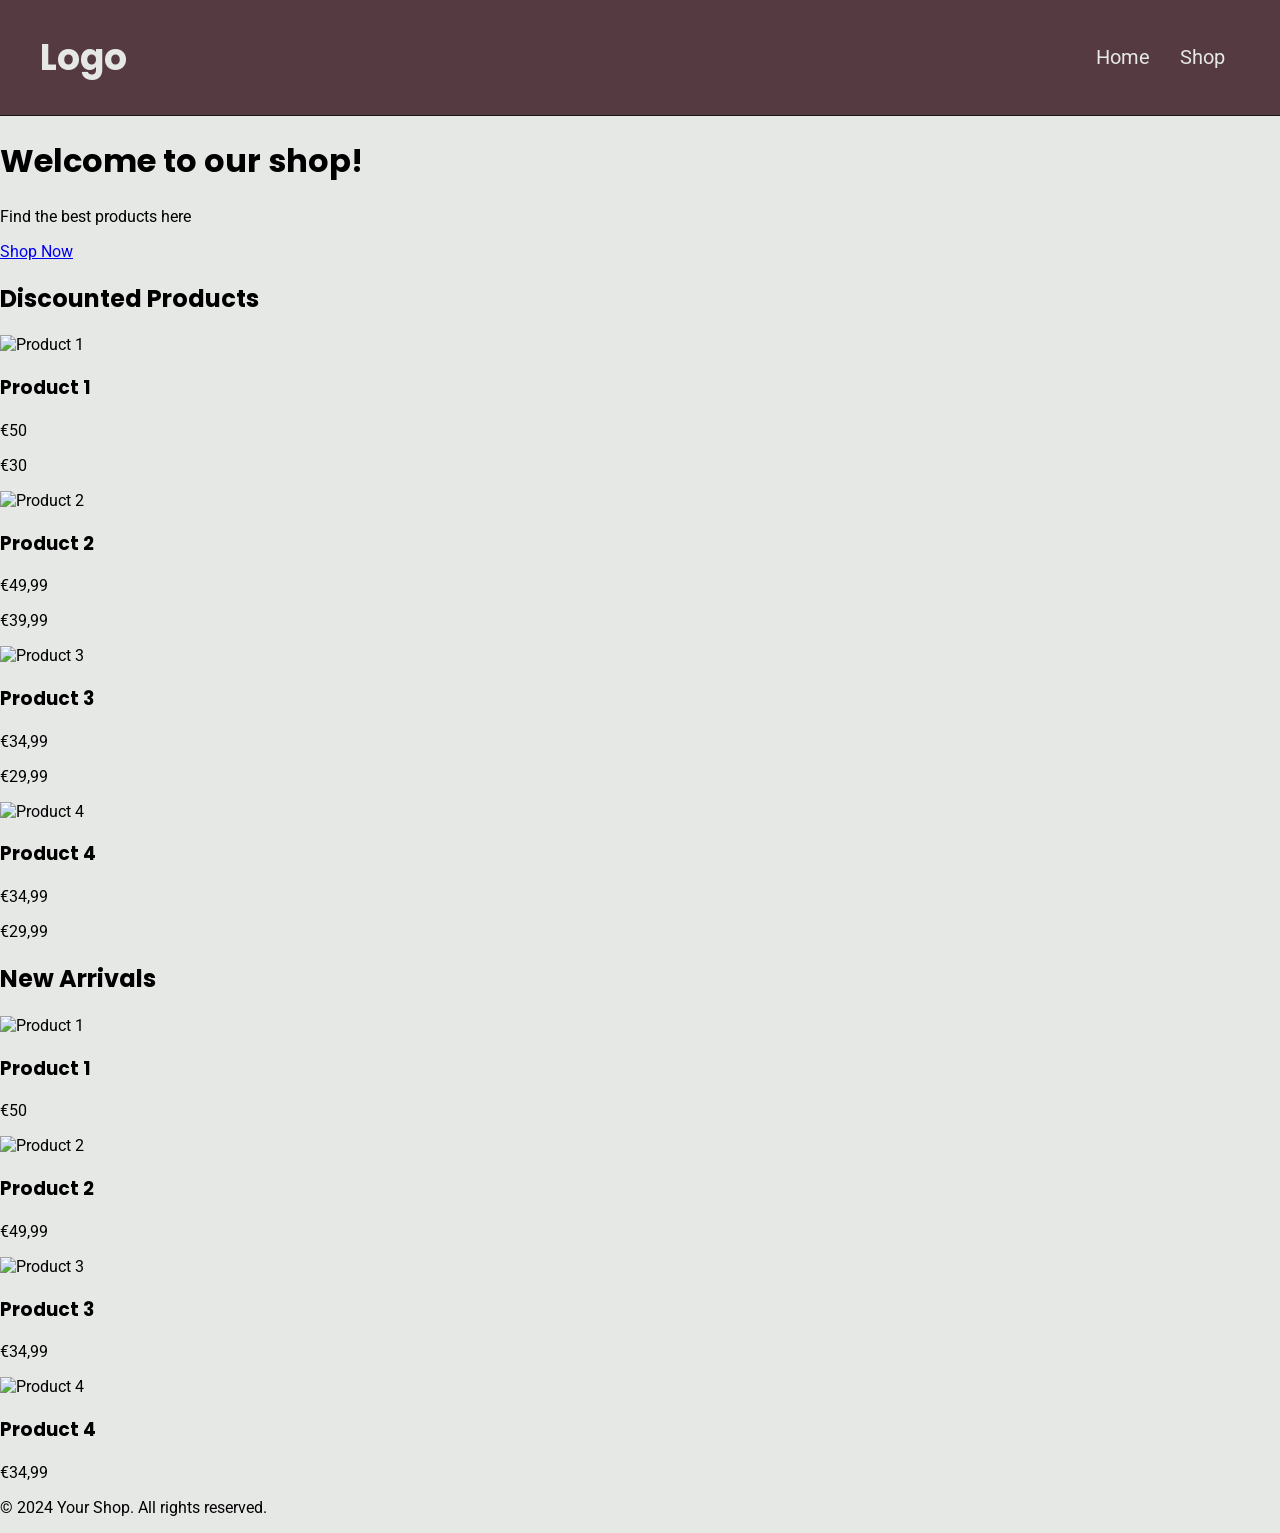
==== index.html @ ef85fbc9 "Izdariju index.html lidz galam. Saku taisit style.css" ====
<!DOCTYPE html>
<html lang="en">
<head>
    <link href="https://fonts.googleapis.com/css2?family=Poppins:wght@400;600&family=Roboto:wght@400;500&display=swap" rel="stylesheet">
    <link rel="stylesheet" href="style.css">
    <meta charset="UTF-8">
    <meta name="viewport" content="width=device-width, initial-scale=1.0">
    <title>Document</title>
</head>
<body>
    <header>
        <nav>
            <div class="logo">
                <h1>Logo</h1>
            </div>
            <div class="nav">
                <ul>
                    <li><a href="#index.html">Home</a></li>
                    <li><a href="#">Shop</a></li>
                </ul>
            </div>
        </nav>
    </header>
    <main>
        <div class="hero-section">
            <h1>Welcome to our shop!</h1>
            <p>Find the best products here</p>
            <a href="#" class="btn">Shop Now</a>
        </div>
        <section class="Discounted">
            <h2>Discounted Products</h2>
            <div class="product-grid">
                <div class="product-card">
                    <img src="" alt="Product 1">
                    <h3>Product 1</h3>
                    <p>€50</p>
                    <p>€30</p>
                </div>
                <div class="product-card">
                    <img src="" alt="Product 2">
                    <h3>Product 2</h3>
                    <p>€49,99</p>
                    <p>€39,99</p>
                </div>
                <div class="product-card">
                    <img src="" alt="Product 3">
                    <h3>Product 3</h3>
                    <p>€34,99</p>
                    <p>€29,99</p>
                </div>
                <div class="product-card">
                    <img src="" alt="Product 4">
                    <h3>Product 4</h3>
                    <p>€34,99</p>
                    <p>€29,99</p>
                </div>
        </section>
        <section class="new-arrivals">
            <h2>New Arrivals</h2>
            <div class="product-grid">
                <div class="product-card">
                    <img src="" alt="Product 1">
                    <h3>Product 1</h3>
                    <p>€50</p>
                </div>
                <div class="product-card">
                    <img src="" alt="Product 2">
                    <h3>Product 2</h3>
                    <p>€49,99</p>
                </div>
                <div class="product-card">
                    <img src="" alt="Product 3">
                    <h3>Product 3</h3>
                    <p>€34,99</p>
                </div>
                <div class="product-card">
                    <img src="" alt="Product 4">
                    <h3>Product 4</h3>
                    <p>€34,99</p>
                </div>
        </section>
        <section class="info">
            <p></p>
            <p></p>
            <p></p>
        </section>
    </main>
    <footer>
        <div class="info">
            <p></p>
            <p></p>
        </div>
        <div>
            <p>&copy; 2024 Your Shop. All rights reserved.</p>
        </div>
    </footer>
</body>
</html>
---- style.css ----
body {
    margin: 0;
    font-family: 'Roboto', sans-serif;
    font-size: 16px;
    background-color: #e6e8e6;
}

h1, h2, h3, h4, h5, h6 {
    font-family: 'Poppins', sans-serif;
}
nav {
    display: flex;
    justify-content: space-between;
    align-items: center;
    background-color: #553a41;
    color: #e6e8e6;
    padding-left: 40px;
    padding-right: 40px;
    border-bottom: solid 1px #191919;
}
div.logo {
    font-size: 24px;
    font-weight: bold;
}
.nav ul {
    display: flex;
    list-style-type: none;
    margin: 0;
    padding: 0;
}
.nav ul li {
    margin: 0 15px;
}
.nav ul li a {
    color: #e6e8e6;
    text-decoration: none;
    font-size: 20px;
}
.nav ul li:hover {
    background-color: #96727c;
}
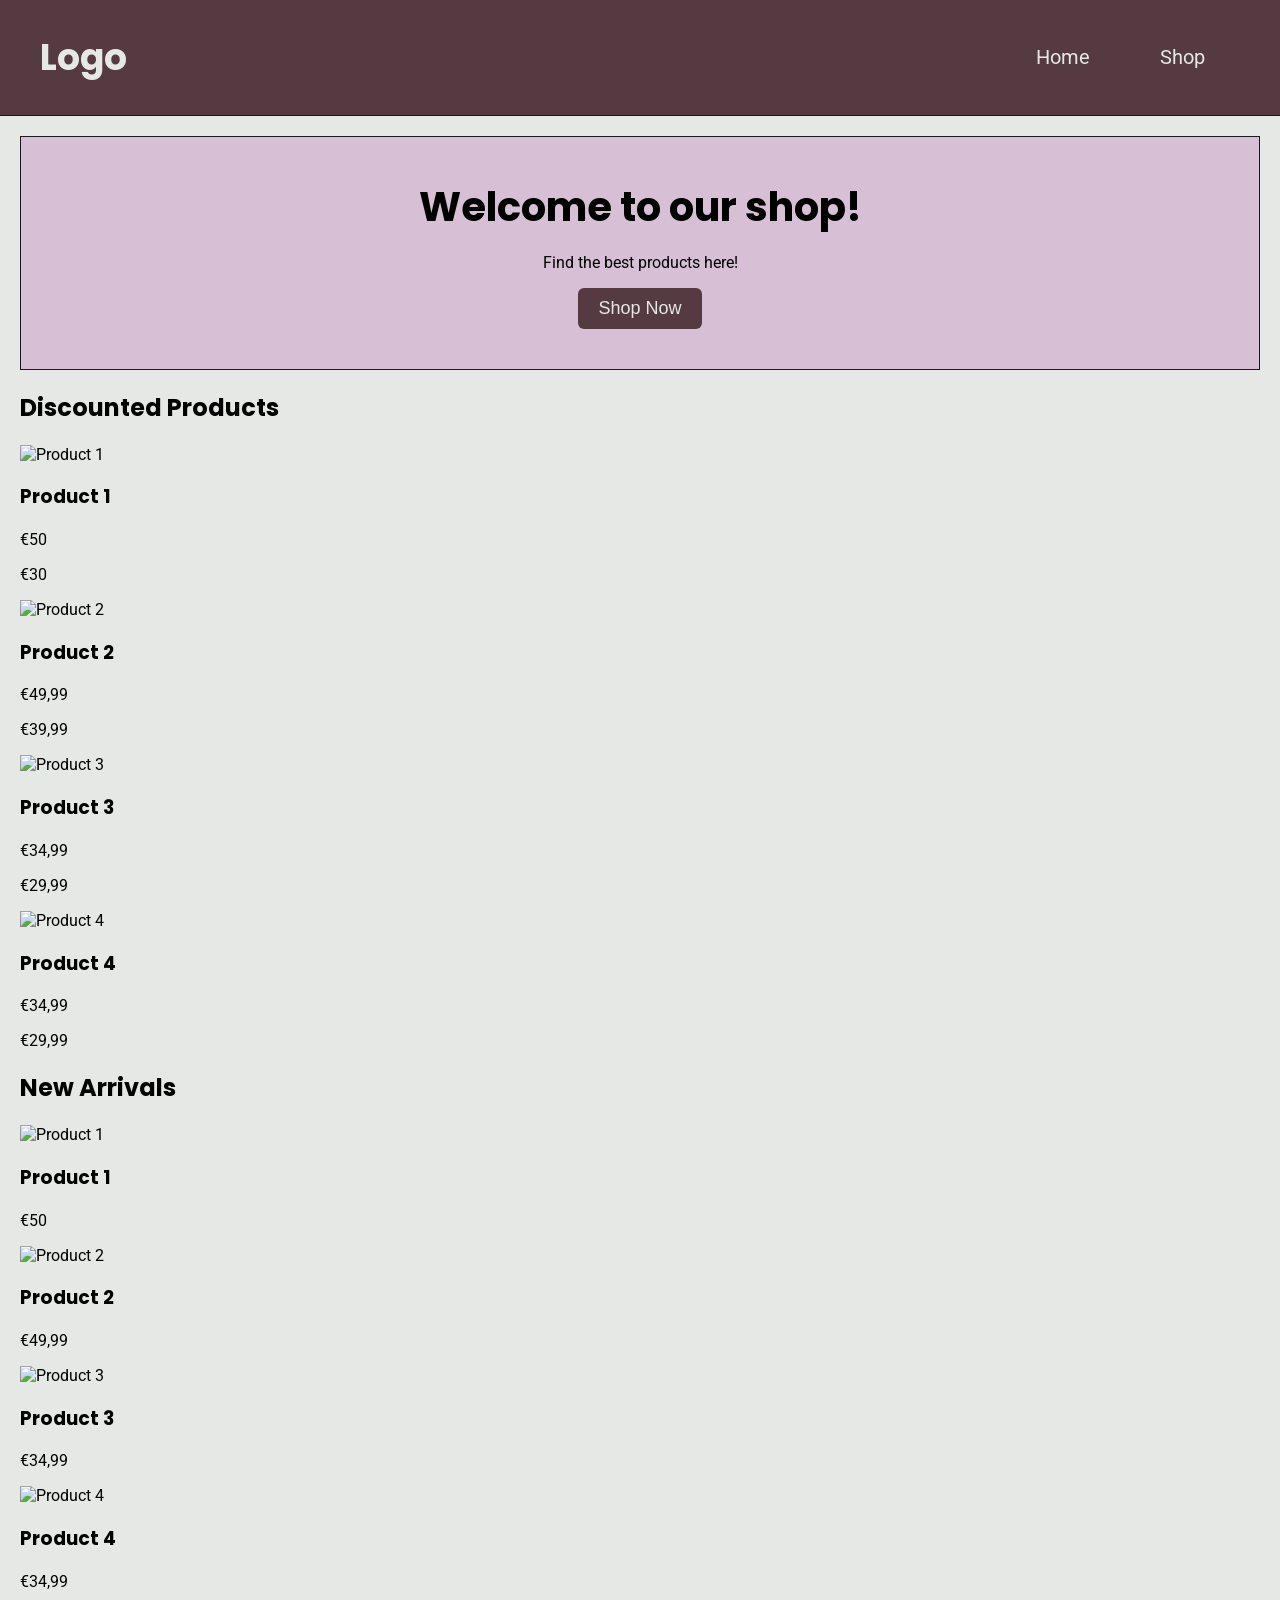
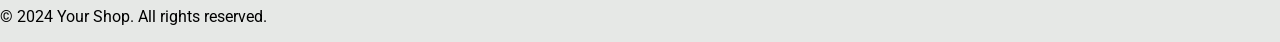
==== commit 761b4702: "Izdariju css pirmam diviem sektoriem." ====
--- a/index.html
+++ b/index.html
@@ -11,7 +11,7 @@
     <header>
         <nav>
             <div class="logo">
-                <h1>Logo</h1>
+                <a href="#index.html"><h1>Logo</h1></a>
             </div>
             <div class="nav">
                 <ul>
@@ -24,8 +24,8 @@
     <main>
         <div class="hero-section">
             <h1>Welcome to our shop!</h1>
-            <p>Find the best products here</p>
-            <a href="#" class="btn">Shop Now</a>
+            <p>Find the best products here!</p>
+            <button>Shop Now</button>
         </div>
         <section class="Discounted">
             <h2>Discounted Products</h2>
--- a/style.css
+++ b/style.css
@@ -18,9 +18,19 @@
     padding-right: 40px;
     border-bottom: solid 1px #191919;
 }
+
 div.logo {
+    transition: background-color 0.7s ease;
     font-size: 24px;
     font-weight: bold;
+}
+div.logo a {
+    color: #e6e8e6;
+    text-decoration: none;
+}
+div.logo a:hover {
+    color: #96727c;
+    transition: 0.7s;
 }
 .nav ul {
     display: flex;
@@ -29,7 +39,10 @@
     padding: 0;
 }
 .nav ul li {
+    padding: 10px 20px;
     margin: 0 15px;
+    transition: background-color 0.7s ease;
+    border-radius: 6px;
 }
 .nav ul li a {
     color: #e6e8e6;
@@ -38,4 +51,42 @@
 }
 .nav ul li:hover {
     background-color: #96727c;
+    transition: 0.7s;
 }
+.hero-section {
+    background-color:  #d7c0d5;
+    display: flex;
+    flex-direction: column;
+    align-items: center;
+    justify-content: space-between;
+    margin-top: 20px;
+    border: solid 1px #191919;
+    
+}
+.hero-section h1 {
+    font-size: 40px;
+    margin-top: 40px;
+    margin-bottom: 0px;
+}
+.hero-section button{
+    background-color: #553a41;
+    color: #e6e8e6;
+    border: none;
+    padding: 10px 20px;
+    font-size: 18px;
+    border-radius: 6px;
+    margin-bottom: 40px;
+    transition: background-color 0.7s ease;
+}
+.hero-section button:hover {
+    background-color: #96727c;
+    transition: 0.7s;
+}
+.hero-section button:focus {
+    outline: solid 3px  #e6e8e6;
+    transition: 0.7s;
+}
+main{
+    margin-right: 20px;
+    margin-left: 20px;
+}
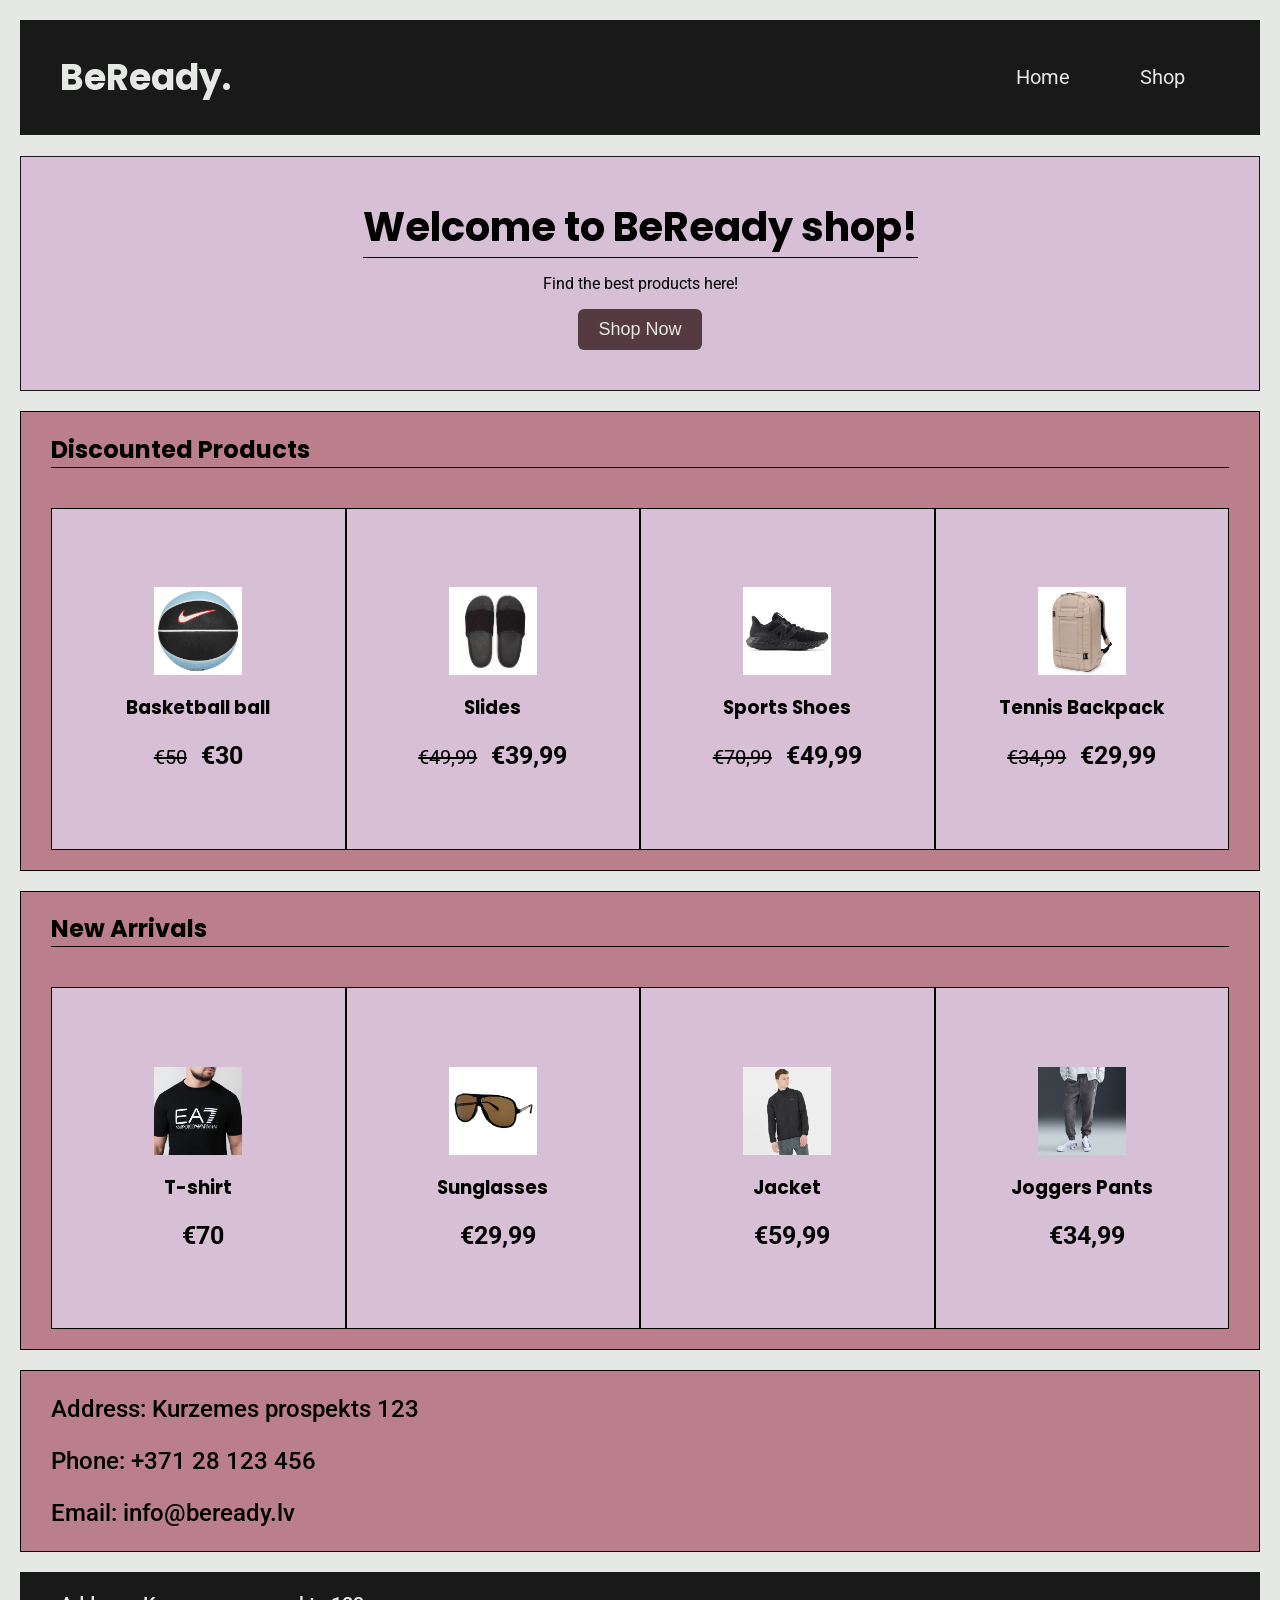
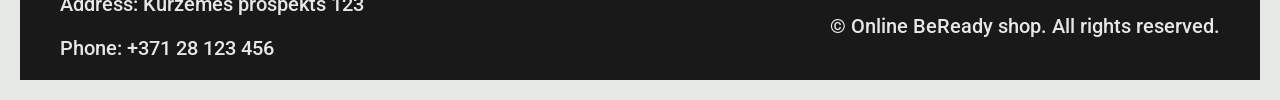
==== commit 4ed055bf: "Izdariju index.html un style css lidz galam." ====
--- a/index.html
+++ b/index.html
@@ -11,7 +11,7 @@
     <header>
         <nav>
             <div class="logo">
-                <a href="#index.html"><h1>Logo</h1></a>
+                <a href="#index.html"><h1>BeReady.</h1></a>
             </div>
             <div class="nav">
                 <ul>
@@ -23,7 +23,7 @@
     </header>
     <main>
         <div class="hero-section">
-            <h1>Welcome to our shop!</h1>
+            <h2>Welcome to BeReady shop!</h2>
             <p>Find the best products here!</p>
             <button>Shop Now</button>
         </div>
@@ -31,67 +31,65 @@
             <h2>Discounted Products</h2>
             <div class="product-grid">
                 <div class="product-card">
-                    <img src="" alt="Product 1">
-                    <h3>Product 1</h3>
-                    <p>€50</p>
-                    <p>€30</p>
+                    <img src="ball.webp" alt="Product 1" width="30%">
+                    <h3>Basketball ball</h3>
+                    <span><span class="old-price">€50</span> <b>€30</b></span>
                 </div>
                 <div class="product-card">
-                    <img src="" alt="Product 2">
-                    <h3>Product 2</h3>
-                    <p>€49,99</p>
-                    <p>€39,99</p>
+                    <img src="shoes1.webp" alt="Product 2" width="30%">
+                    <h3>Slides</h3>
+                    <span><span class="old-price">€49,99</span> <b>€39,99</b></span>
                 </div>
                 <div class="product-card">
-                    <img src="" alt="Product 3">
-                    <h3>Product 3</h3>
-                    <p>€34,99</p>
-                    <p>€29,99</p>
+                    <img src="shoes2.webp" alt="Product 3" width="30%">
+                    <h3>Sports Shoes</h3>
+                    <span><span class="old-price">€70,99</span> <b>€49,99</b></span>
                 </div>
                 <div class="product-card">
-                    <img src="" alt="Product 4">
-                    <h3>Product 4</h3>
-                    <p>€34,99</p>
-                    <p>€29,99</p>
+                    <img src="backbag.jpg" alt="Product 4" width="30%">
+                    <h3>Tennis Backpack</h3>
+                    <span><span class="old-price">€34,99</span> <b>€29,99</b></span>
                 </div>
+            </div>
         </section>
         <section class="new-arrivals">
             <h2>New Arrivals</h2>
             <div class="product-grid">
                 <div class="product-card">
-                    <img src="" alt="Product 1">
-                    <h3>Product 1</h3>
-                    <p>€50</p>
+                    <img src="T-shirt.webp" alt="Product 1" width="30%">
+                    <h3>T-shirt</h3>
+                    <b>€70</b>
                 </div>
                 <div class="product-card">
-                    <img src="" alt="Product 2">
-                    <h3>Product 2</h3>
-                    <p>€49,99</p>
+                    <img src="glasses.webp" alt="Product 2" width="30%">
+                    <h3>Sunglasses</h3>
+                    <b>€29,99</b>
                 </div>
                 <div class="product-card">
-                    <img src="" alt="Product 3">
-                    <h3>Product 3</h3>
-                    <p>€34,99</p>
+                    <img src="jacket.jpg" alt="Product 3" width="30%">
+                    <h3>Jacket</h3>
+                    <b>€59,99</b>
                 </div>
                 <div class="product-card">
-                    <img src="" alt="Product 4">
-                    <h3>Product 4</h3>
-                    <p>€34,99</p>
+                    <img src="joggers.webp" alt="Product 4" width="30%">
+                    <h3>Joggers Pants</h3>
+                    <b>€34,99</b>
                 </div>
+            </div>
         </section>
-        <section class="info">
-            <p></p>
-            <p></p>
-            <p></p>
+        <section class="info1">
+            <p>Address: Kurzemes prospekts 123</p>
+            <p>Phone: +371 28 123 456</p>
+            <p> Email: info@beready.lv</p>
         </section>
     </main>
     <footer>
-        <div class="info">
-            <p></p>
-            <p></p>
+        <div class="info2">
+            <p>Address: Kurzemes prospekts 123</p>
+            <p>Phone: +371 28 123 456</p>
         </div>
         <div>
-            <p>&copy; 2024 Your Shop. All rights reserved.</p>
+            <p>&copy; Online BeReady shop. All rights reserved.</p>
         </div>
     </footer>
 </body>
--- a/style.css
+++ b/style.css
@@ -1,4 +1,12 @@
-body {
+/* 
+colors
+#553A41 brown
+#3A6EA5 blue
+#E6E8E6 grey
+#BB7E8C rose
+#191919 black
+*/
+body, html {
     margin: 0;
     font-family: 'Roboto', sans-serif;
     font-size: 16px;
@@ -12,11 +20,14 @@
     display: flex;
     justify-content: space-between;
     align-items: center;
-    background-color: #553a41;
+    background-color: #191919;
     color: #e6e8e6;
     padding-left: 40px;
     padding-right: 40px;
-    border-bottom: solid 1px #191919;
+    border-bottom: solid 1px;
+}
+header{
+    margin: 20px 20px 20px 20px;
 }
 
 div.logo {
@@ -63,7 +74,7 @@
     border: solid 1px #191919;
     
 }
-.hero-section h1 {
+.hero-section h2 {
     font-size: 40px;
     margin-top: 40px;
     margin-bottom: 0px;
@@ -83,10 +94,78 @@
     transition: 0.7s;
 }
 .hero-section button:focus {
-    outline: solid 3px  #e6e8e6;
+    outline: solid 3px #ffff;           
     transition: 0.7s;
 }
 main{
     margin-right: 20px;
     margin-left: 20px;
-}+}
+.Discounted, .new-arrivals {
+    border: solid 1px;
+    margin-top: 20px;
+    background-color: #BB7E8C;
+    padding-left: 30px;
+    padding-right: 30px;
+    padding-bottom: 20px;
+
+}
+.Discounted, h2{
+    border-bottom: solid 1px;
+    
+}
+.new-arrivals, h2{
+    border-bottom: solid 1px;
+}
+.product-card{
+    display: flex;
+    flex-direction: column;
+    align-items: center;
+    justify-content: center;
+    border: solid 1px;
+    margin-top: 20px;
+    background-color: #d7c0d5 ;
+    padding: 20px 0 20px 0;
+    width: 400px;
+    height: 300px;
+    transition: transform 0.3s ease;
+}
+.product-card:hover {
+    transform: scale(1.05);
+}
+.product-card b{
+    margin-left: 10px;
+    font-size: 25px;
+    text-decoration: none;
+}
+.product-grid{
+    display:flex;
+    flex-direction: row;
+    justify-content: space-evenly;
+}
+.old-price{
+    margin: 0;
+    font-size: 20px;
+    text-decoration: line-through;
+}
+.info1{
+    border:solid 1px;
+    margin-top: 20px;   
+    padding-left: 30px;
+    padding-right: 30px;
+    background-color: #BB7E8C;
+    font-size: 24px;
+    font-weight: 500;
+}
+footer{
+    display: flex;
+    justify-content: space-between;
+    align-items: center;
+    background-color: #191919;
+    color: #e6e8e6;
+    padding-left: 40px;
+    padding-right: 40px;
+    margin: 20px 20px 20px 20px;
+    font-size: 20px;
+    font-weight: 500;
+}
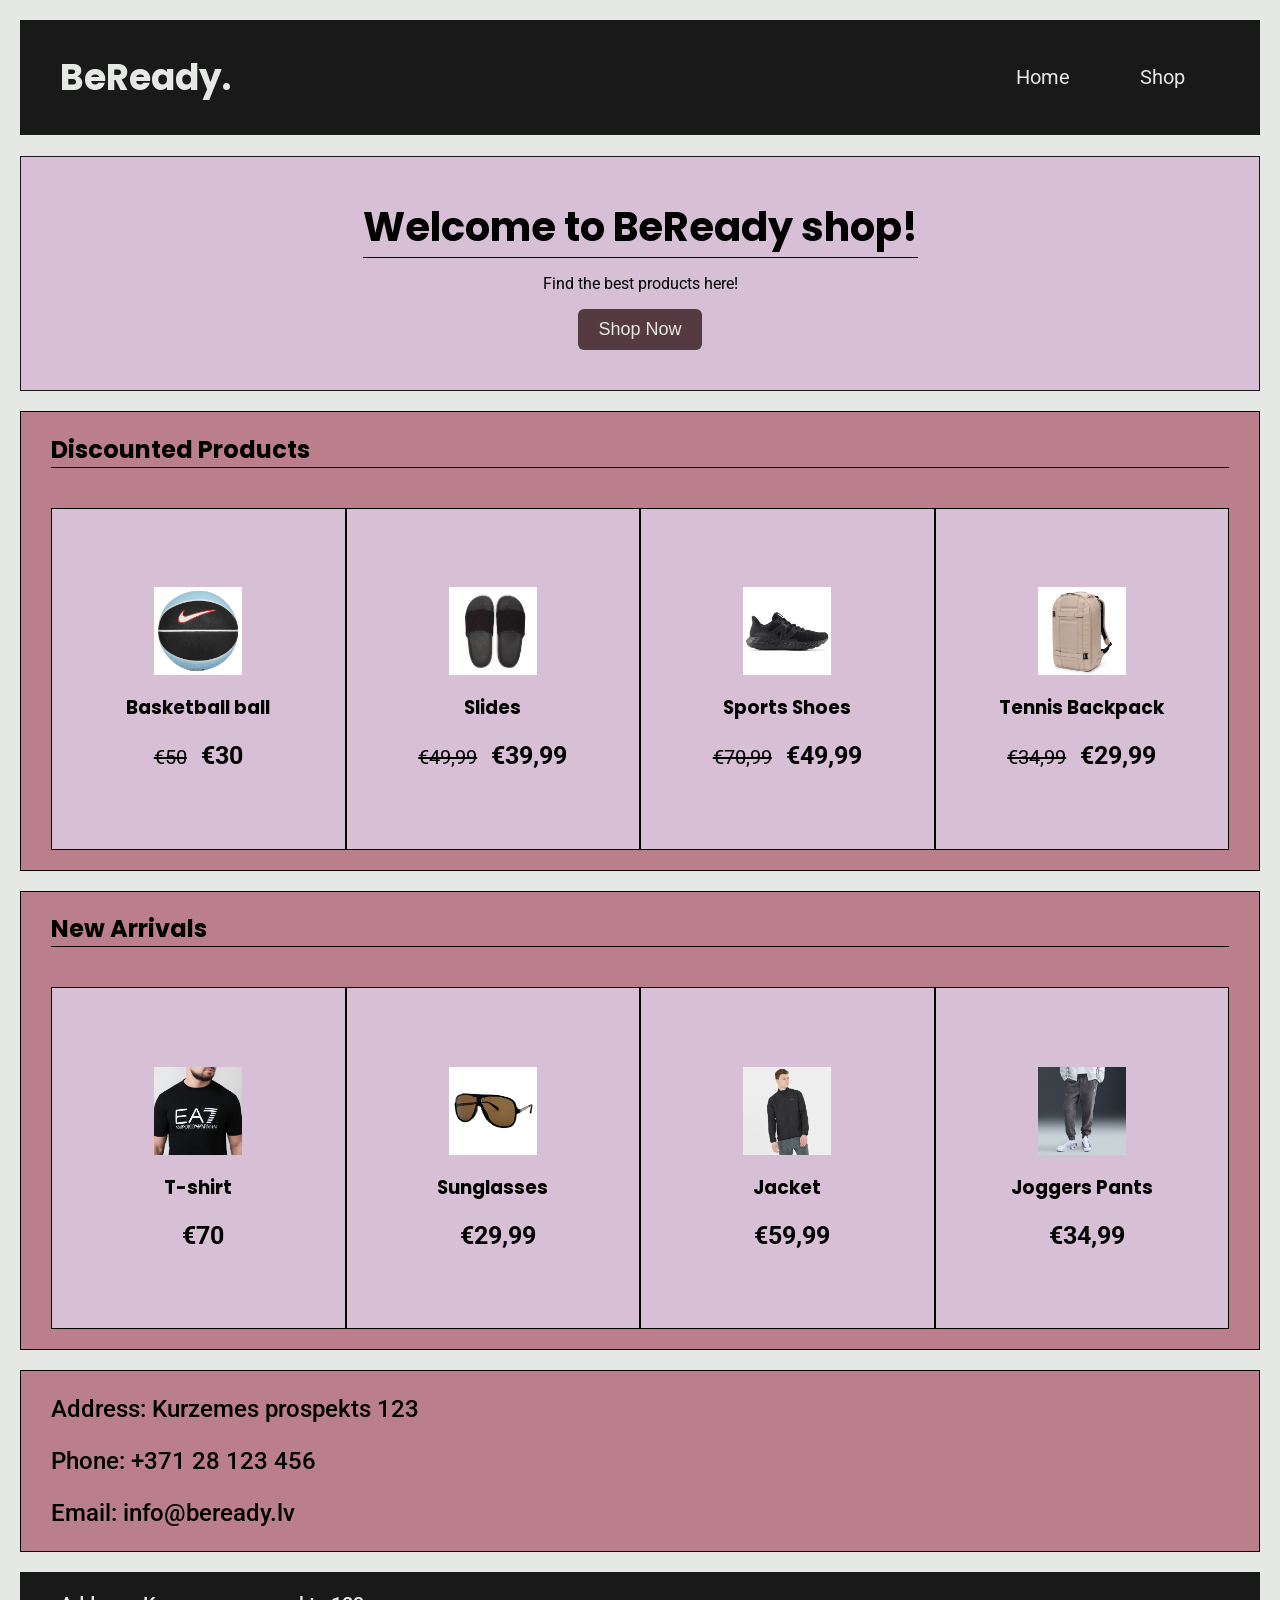
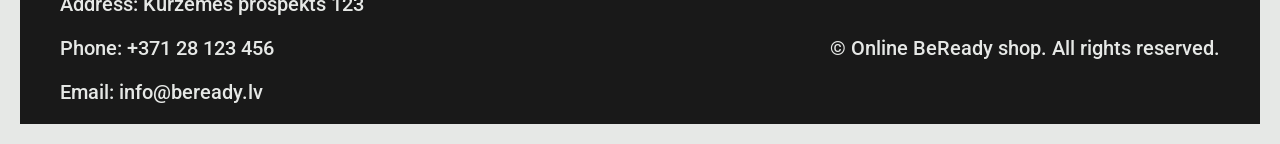
==== commit 1c8081ae: "Pievienoju jaunu lapu store.html style css pie vinam" ====
--- a/index.html
+++ b/index.html
@@ -87,6 +87,7 @@
         <div class="info2">
             <p>Address: Kurzemes prospekts 123</p>
             <p>Phone: +371 28 123 456</p>
+            <p> Email: info@beready.lv</p>
         </div>
         <div>
             <p>&copy; Online BeReady shop. All rights reserved.</p>
--- a/style.css
+++ b/style.css
@@ -5,6 +5,7 @@
 #E6E8E6 grey
 #BB7E8C rose
 #191919 black
+#d7c0d5 purple
 */
 body, html {
     margin: 0;
@@ -94,7 +95,7 @@
     transition: 0.7s;
 }
 .hero-section button:focus {
-    outline: solid 3px #ffff;           
+    outline: solid 3px #3A6EA5;           
     transition: 0.7s;
 }
 main{
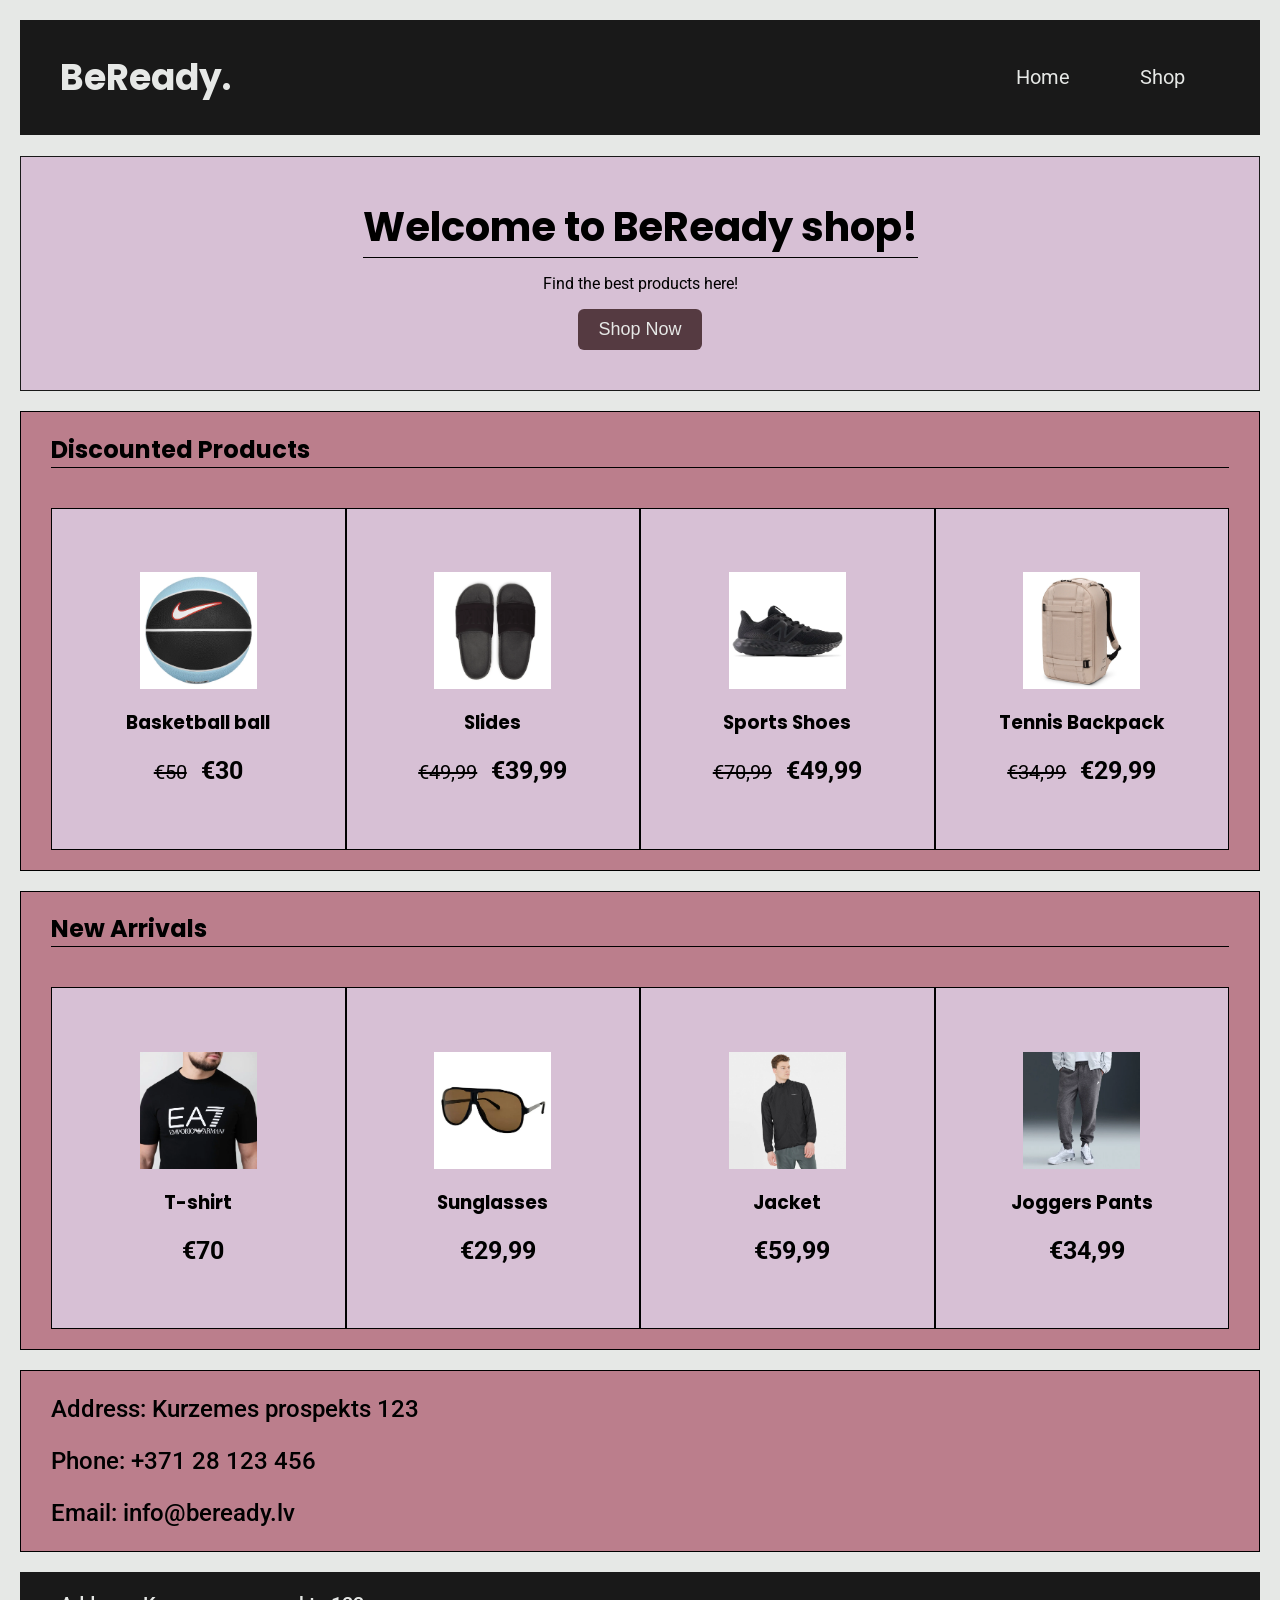
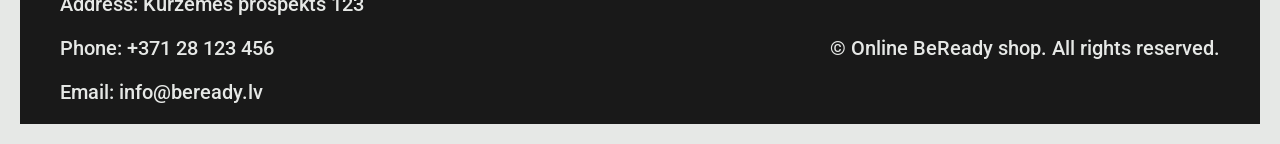
==== commit 906443cc: "Izdariju viss lidz galam" ====
--- a/index.html
+++ b/index.html
@@ -5,18 +5,18 @@
     <link rel="stylesheet" href="style.css">
     <meta charset="UTF-8">
     <meta name="viewport" content="width=device-width, initial-scale=1.0">
-    <title>Document</title>
+    <title>BeReady</title>
 </head>
 <body>
     <header>
         <nav>
             <div class="logo">
-                <a href="#index.html"><h1>BeReady.</h1></a>
+                <a href="index.html"><h1>BeReady.</h1></a>
             </div>
             <div class="nav">
                 <ul>
-                    <li><a href="#index.html">Home</a></li>
-                    <li><a href="#">Shop</a></li>
+                    <li><a href="index.html">Home</a></li>
+                    <li><a href="store.html">Shop</a></li>
                 </ul>
             </div>
         </nav>
@@ -25,30 +25,30 @@
         <div class="hero-section">
             <h2>Welcome to BeReady shop!</h2>
             <p>Find the best products here!</p>
-            <button>Shop Now</button>
+            <a href="store.html"><button>Shop Now</button></a>
         </div>
-        <section class="Discounted">
+        <section class="Discounted">    
             <h2>Discounted Products</h2>
             <div class="product-grid">
                 <div class="product-card">
-                    <img src="ball.webp" alt="Product 1" width="30%">
+                    <img src="images/ball.webp" alt="Product 1" width="40%">
                     <h3>Basketball ball</h3>
-                    <span><span class="old-price">€50</span> <b>€30</b></span>
+                    <span><span class="price">€50</span> <b>€30</b></span>
                 </div>
                 <div class="product-card">
-                    <img src="shoes1.webp" alt="Product 2" width="30%">
+                    <img src="images/shoes1.webp" alt="Product 2" width="40%">
                     <h3>Slides</h3>
-                    <span><span class="old-price">€49,99</span> <b>€39,99</b></span>
+                    <span><span class="price">€49,99</span> <b>€39,99</b></span>
                 </div>
                 <div class="product-card">
-                    <img src="shoes2.webp" alt="Product 3" width="30%">
+                    <img src="images/shoes2.webp" alt="Product 3" width="40%">
                     <h3>Sports Shoes</h3>
-                    <span><span class="old-price">€70,99</span> <b>€49,99</b></span>
+                    <span><span class="price">€70,99</span> <b>€49,99</b></span>
                 </div>
                 <div class="product-card">
-                    <img src="backbag.jpg" alt="Product 4" width="30%">
+                    <img src="images/backbag.jpg" alt="Product 4" width="40%">
                     <h3>Tennis Backpack</h3>
-                    <span><span class="old-price">€34,99</span> <b>€29,99</b></span>
+                    <span><span class="price">€34,99</span> <b>€29,99</b></span>
                 </div>
             </div>
         </section>
@@ -56,22 +56,22 @@
             <h2>New Arrivals</h2>
             <div class="product-grid">
                 <div class="product-card">
-                    <img src="T-shirt.webp" alt="Product 1" width="30%">
+                    <img src="images/T-shirt.webp" alt="Product 1" width="40%">
                     <h3>T-shirt</h3>
                     <b>€70</b>
                 </div>
                 <div class="product-card">
-                    <img src="glasses.webp" alt="Product 2" width="30%">
+                    <img src="images/glasses.webp" alt="Product 2" width="40%">
                     <h3>Sunglasses</h3>
                     <b>€29,99</b>
                 </div>
                 <div class="product-card">
-                    <img src="jacket.jpg" alt="Product 3" width="30%">
+                    <img src="images/jacket.jpg" alt="Product 3" width="40%">
                     <h3>Jacket</h3>
                     <b>€59,99</b>
                 </div>
                 <div class="product-card">
-                    <img src="joggers.webp" alt="Product 4" width="30%">
+                    <img src="images/joggers.webp" alt="Product 4" width="40%">
                     <h3>Joggers Pants</h3>
                     <b>€34,99</b>
                 </div>
--- a/style.css
+++ b/style.css
@@ -144,7 +144,7 @@
     flex-direction: row;
     justify-content: space-evenly;
 }
-.old-price{
+.price{
     margin: 0;
     font-size: 20px;
     text-decoration: line-through;
